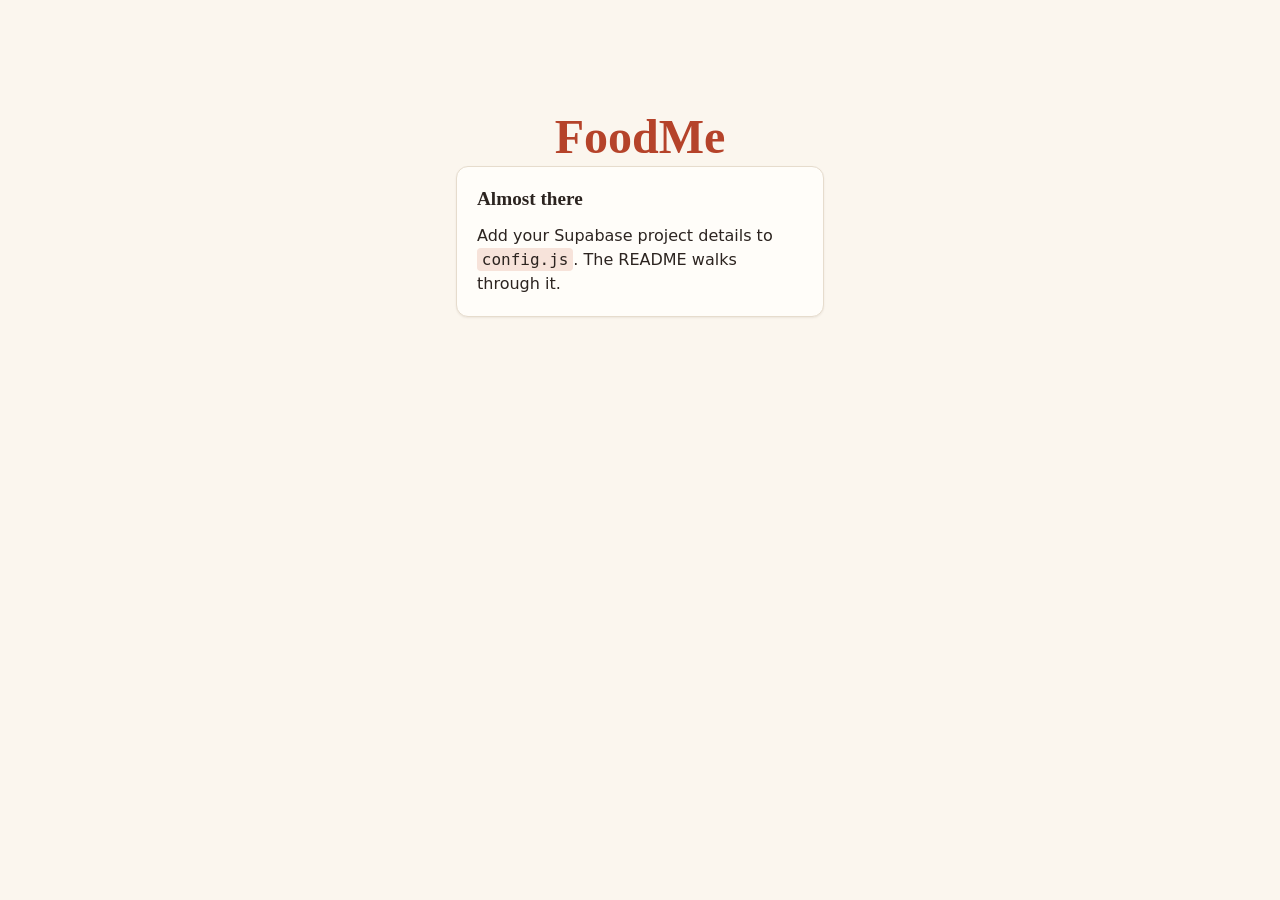
==== index.html @ 512645dd "Add FoodMe recipe, meal plan and grocery list app Static site for GitHub Pages, with Supabase for lo" ====
<!doctype html>
<html lang="en">
<head>
  <meta charset="utf-8">
  <meta name="viewport" content="width=device-width, initial-scale=1">
  <meta http-equiv="Content-Security-Policy"
    content="default-src 'self'; connect-src 'self' https://*.supabase.co wss://*.supabase.co; img-src 'self' https: http: data:; object-src 'none'; base-uri 'none'; form-action 'self'">
  <meta name="theme-color" content="#b5432a">
  <title>FoodMe</title>
  <link rel="icon" href="data:image/svg+xml,%3Csvg xmlns='http://www.w3.org/2000/svg' viewBox='0 0 32 32'%3E%3Ccircle cx='16' cy='16' r='15' fill='%23b5432a'/%3E%3Ccircle cx='16' cy='16' r='8' fill='%23fbf6ee'/%3E%3C/svg%3E">
  <link rel="stylesheet" href="styles.css">
  <script src="vendor/supabase.js"></script>
  <script src="config.js"></script>
  <script type="module" src="js/app.js"></script>
</head>
<body>
  <div id="app"></div>
  <div id="toast" role="status" aria-live="polite"></div>
  <noscript>FoodMe needs JavaScript to run.</noscript>
</body>
</html>
---- styles.css ----
:root {
  color-scheme: light dark;
  --bg: #fbf6ee;
  --surface: #fffdf9;
  --ink: #2c2420;
  --muted: #6f6258;
  --line: #e6dccd;
  --accent: #b5432a;
  --accent-ink: #fff;
  --accent-soft: #f7e3da;
  --olive: #5d6b34;
  --danger: #a32222;
  --shadow: 0 1px 2px rgb(60 40 20 / .08);
  --serif: Georgia, "Iowan Old Style", "Times New Roman", serif;
  --sans: system-ui, -apple-system, "Segoe UI", Roboto, sans-serif;
}
@media (prefers-color-scheme: dark) {
  :root {
    --bg: #1d1916;
    --surface: #27211d;
    --ink: #f1e9df;
    --muted: #b3a597;
    --line: #40362f;
    --accent: #e0775a;
    --accent-ink: #231310;
    --accent-soft: #46291f;
    --olive: #aebb7c;
    --danger: #f08a80;
    --shadow: none;
  }
}

* { box-sizing: border-box; }
html { -webkit-text-size-adjust: 100%; }
body { margin: 0; background: var(--bg); color: var(--ink); font: 16px/1.5 var(--sans); }
h1, h2 { font-family: var(--serif); font-weight: 600; line-height: 1.2; margin: 0; }
h1 { font-size: 1.9rem; }
h2 { font-size: 1.2rem; }
a { color: var(--accent); }
img { max-width: 100%; }
code { background: var(--accent-soft); padding: .1em .3em; border-radius: 4px; }
[hidden] { display: none !important; }

button, .button, input, textarea { font: inherit; color: inherit; }
button, .button {
  display: inline-block; min-height: 40px; padding: .4rem .9rem; cursor: pointer; text-decoration: none;
  background: var(--surface); border: 1px solid var(--line); border-radius: 8px;
}
button:hover, .button:hover { border-color: var(--accent); }
button:disabled { opacity: .55; cursor: default; }
.primary { background: var(--accent); border-color: var(--accent); color: var(--accent-ink); font-weight: 600; }
.danger { color: var(--danger); }
.link { background: none; border: 0; padding: 0; min-height: 0; color: var(--accent); text-decoration: underline; }
:focus-visible { outline: 2px solid var(--accent); outline-offset: 2px; }

input, textarea {
  width: 100%; padding: .55rem .7rem; background: var(--surface);
  border: 1px solid var(--line); border-radius: 8px;
}
textarea { resize: vertical; line-height: 1.45; }
input[type=checkbox] { width: 20px; height: 20px; accent-color: var(--accent); flex: none; margin: 0; }
label { display: block; font-weight: 600; font-size: .92rem; }
label > input, label > textarea { margin-top: .25rem; font-weight: 400; font-size: 1rem; }
.hint { color: var(--muted); font-weight: 400; }

.card { background: var(--surface); border: 1px solid var(--line); border-radius: 12px; box-shadow: var(--shadow); }
.muted { color: var(--muted); }
.inline { display: flex; gap: .5rem; }
.inline input { flex: 1; min-width: 0; }
.notice { background: var(--accent-soft); border-radius: 8px; padding: .6rem .8rem; margin: 0 0 1rem; }
.form-error { color: var(--danger); margin: 0; font-size: .92rem; }

/* sign in */
.auth { max-width: 400px; margin: 0 auto; padding: 12vh 16px 2rem; }
.auth-brand { font-size: 3rem; color: var(--accent); text-align: center; }
.auth-tag { text-align: center; color: var(--muted); margin: .25rem 0 1.5rem; }
.auth-card { padding: 1.25rem; display: grid; gap: .9rem; }
.auth-card .notice, .auth-card p { margin: 0; }
.auth-links { display: flex; justify-content: space-between; font-size: .92rem; }

/* app frame */
.topbar {
  position: sticky; top: 0; z-index: 5; display: flex; align-items: center; gap: 1rem;
  padding: .5rem 16px; background: var(--bg); border-bottom: 1px solid var(--line);
}
.brand { font: 600 1.4rem var(--serif); color: var(--accent); text-decoration: none; }
.tabs { display: flex; gap: .25rem; flex: 1; }
.tab { padding: .4rem .8rem; border-radius: 8px; color: var(--ink); text-decoration: none; }
.tab[aria-current] { background: var(--accent-soft); font-weight: 600; }
.signout { font-size: .9rem; }
.page { max-width: 960px; margin: 0 auto; padding: 1.25rem 16px 3rem; }
.page-head { display: flex; align-items: center; justify-content: space-between; gap: 1rem; flex-wrap: wrap; margin-bottom: 1rem; }
.actions { display: flex; gap: .5rem; }
.back { display: inline-block; margin-bottom: .75rem; font-size: .92rem; }
.empty { text-align: center; color: var(--muted); padding: 3rem 1rem; }
.empty h2 { color: var(--ink); margin-bottom: .4rem; }

/* recipes */
.import { padding: .9rem; margin-bottom: 1rem; display: grid; gap: .4rem; }
.search { margin-bottom: 1rem; }
.recipe-grid { display: grid; grid-template-columns: repeat(auto-fill, minmax(260px, 1fr)); gap: .75rem; }
.recipe-card {
  display: flex; align-items: center; gap: .75rem; padding: .6rem; min-width: 0; color: inherit; text-decoration: none;
  background: var(--surface); border: 1px solid var(--line); border-radius: 12px; box-shadow: var(--shadow);
}
.recipe-card:hover { border-color: var(--accent); }
.recipe-card img, .recipe-mark { width: 64px; height: 64px; border-radius: 8px; object-fit: cover; flex: none; }
.recipe-mark {
  display: grid; place-items: center; background: var(--accent-soft); color: var(--accent);
  font: 600 1.6rem var(--serif);
}
.recipe-text { min-width: 0; display: grid; overflow-wrap: anywhere; }
.recipe-text small { color: var(--muted); }
.hero { width: 100%; max-height: 340px; object-fit: cover; border-radius: 12px; margin-bottom: 1rem; }
.recipe-columns { display: grid; grid-template-columns: minmax(0, 2fr) minmax(0, 3fr); gap: 2rem; margin-top: 1.25rem; }
.recipe-columns h2 { margin-bottom: .5rem; }
.recipe-columns ul, .recipe-columns ol { padding-left: 1.2rem; margin: 0; overflow-wrap: anywhere; }
.recipe-columns li { margin-bottom: .45rem; }
.recipe-form { padding: 1.25rem; margin-top: 1rem; display: grid; gap: 1rem; }
.pair { display: grid; grid-template-columns: 1fr 1fr; gap: 1rem; }

/* plan */
.week-nav { display: flex; align-items: center; gap: .6rem; flex-wrap: wrap; margin-bottom: 1rem; }
.week-nav strong { min-width: 9.5rem; text-align: center; }
.days { display: grid; grid-template-columns: repeat(auto-fill, minmax(280px, 1fr)); gap: .75rem; }
.day { padding: .8rem; }
.day.today { border-color: var(--accent); }
.day h2 { margin-bottom: .4rem; }
.day h2 small { font: .85rem var(--sans); color: var(--muted); }
.slot { display: grid; grid-template-columns: 5rem minmax(0, 1fr); gap: .5rem; padding: .35rem 0; border-top: 1px solid var(--line); }
.slot-name { color: var(--olive); font-size: .85rem; font-weight: 600; text-transform: capitalize; padding-top: .4rem; }
.slot-meals { display: flex; flex-wrap: wrap; gap: .35rem; align-items: center; min-width: 0; }
.meal {
  display: inline-flex; align-items: center; max-width: 100%; padding-left: .55rem;
  background: var(--accent-soft); border-radius: 8px;
}
.meal a { color: inherit; text-decoration: none; font-size: .92rem; overflow-wrap: anywhere; }
.x { background: none; border: 0; min-height: 32px; width: 32px; padding: 0; color: var(--muted); font-size: 1.15rem; line-height: 1; }
.add { min-height: 32px; width: 32px; padding: 0; color: var(--accent); border-style: dashed; }

dialog { width: min(440px, calc(100vw - 32px)); max-height: 80vh; padding: 1rem; color: inherit;
  background: var(--surface); border: 1px solid var(--line); border-radius: 12px; }
dialog::backdrop { background: rgb(0 0 0 / .45); }
.picker-head { display: flex; justify-content: space-between; align-items: center; margin-bottom: .5rem; }
.picker-head h2 { text-transform: capitalize; }
.picker-list { display: grid; gap: .35rem; margin-top: .6rem; max-height: 50vh; overflow-y: auto; padding: 2px; }
.picker-list button { text-align: left; overflow-wrap: anywhere; }
.picker-list p { margin: .5rem 0; }

/* grocery */
.add-item { margin-bottom: 1rem; }
.grocery { list-style: none; margin: 0; padding: 0; }
.grocery:empty { display: none; }
.grocery li { display: flex; align-items: center; border-top: 1px solid var(--line); padding-right: .35rem; }
.grocery li:first-child { border-top: 0; }
.grocery label { flex: 1; min-width: 0; display: flex; align-items: center; gap: .7rem; padding: .7rem; font-weight: 400; font-size: 1rem; cursor: pointer; }
.item-name { flex: 1; min-width: 0; overflow-wrap: anywhere; }
.item-amount { color: var(--muted); font-size: .92rem; text-align: right; }
.done .item-name { text-decoration: line-through; color: var(--muted); }
.done-head { margin: 1.25rem 0 .5rem; color: var(--muted); }

#toast {
  position: fixed; left: 50%; bottom: 1.25rem; transform: translate(-50%, 1rem); z-index: 20;
  max-width: calc(100vw - 32px); padding: .6rem 1rem; border-radius: 8px;
  background: var(--ink); color: var(--bg); opacity: 0; pointer-events: none; transition: .2s;
}
#toast.show { opacity: 1; transform: translate(-50%, 0); }

@media (max-width: 640px) {
  h1 { font-size: 1.6rem; }
  .topbar { flex-wrap: wrap; gap: .25rem .75rem; justify-content: space-between; }
  .tabs { order: 3; flex-basis: 100%; }
  .tab { flex: 1; text-align: center; }
  .recipe-columns { grid-template-columns: minmax(0, 1fr); gap: 1.25rem; }
  .days { grid-template-columns: minmax(0, 1fr); }
}
@media (prefers-reduced-motion: reduce) { #toast { transition: none; } }
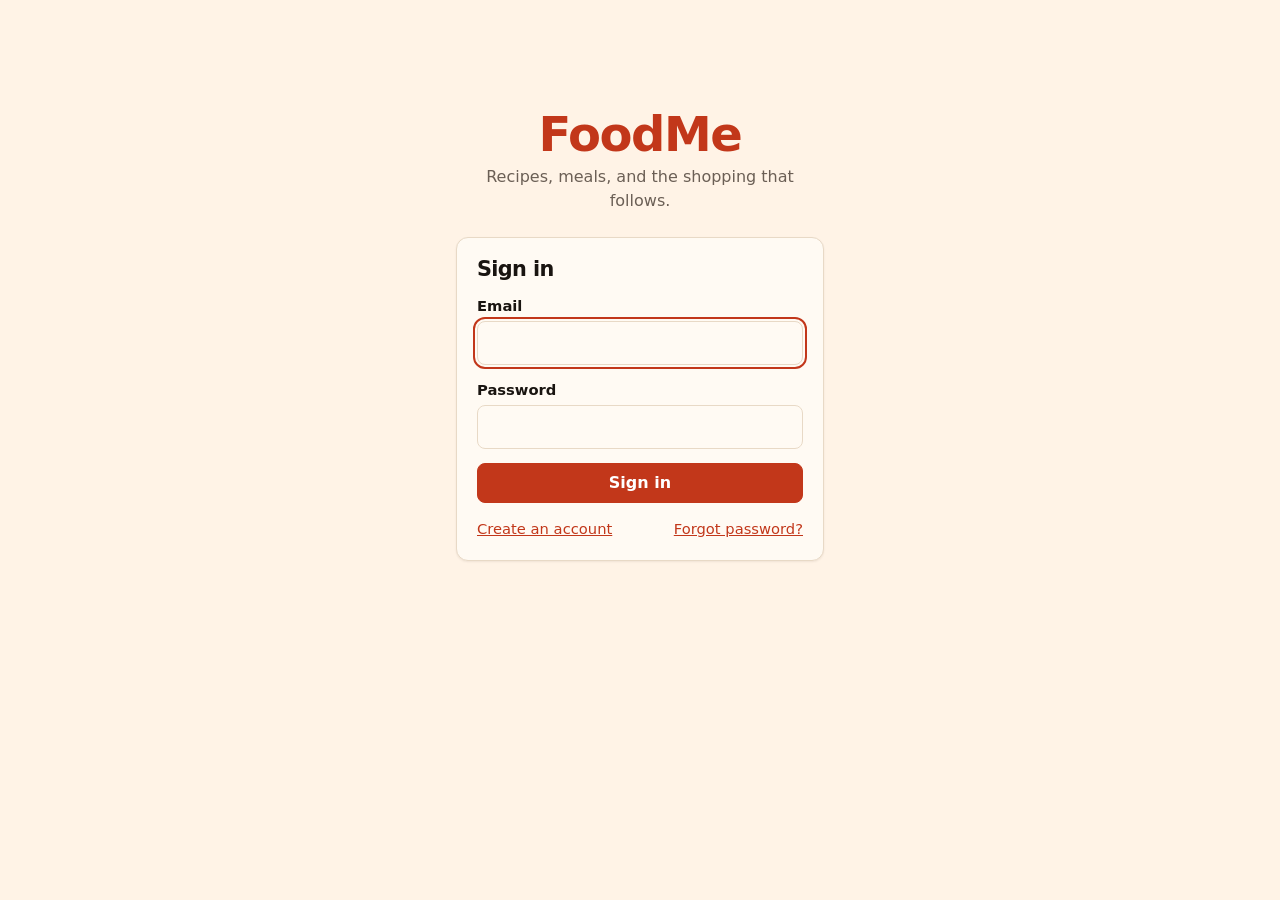
==== commit 44459ae0: "Restyle with kinetic type and lined recipe cards Add a moving headline, Tonight line and recipe tick" ====
--- a/index.html
+++ b/index.html
@@ -5,9 +5,9 @@
   <meta name="viewport" content="width=device-width, initial-scale=1">
   <meta http-equiv="Content-Security-Policy"
     content="default-src 'self'; connect-src 'self' https://*.supabase.co wss://*.supabase.co; img-src 'self' https: http: data:; object-src 'none'; base-uri 'none'; form-action 'self'">
-  <meta name="theme-color" content="#b5432a">
+  <meta name="theme-color" content="#c2371a">
   <title>FoodMe</title>
-  <link rel="icon" href="data:image/svg+xml,%3Csvg xmlns='http://www.w3.org/2000/svg' viewBox='0 0 32 32'%3E%3Ccircle cx='16' cy='16' r='15' fill='%23b5432a'/%3E%3Ccircle cx='16' cy='16' r='8' fill='%23fbf6ee'/%3E%3C/svg%3E">
+  <link rel="icon" href="data:image/svg+xml,%3Csvg xmlns='http://www.w3.org/2000/svg' viewBox='0 0 32 32'%3E%3Ccircle cx='16' cy='16' r='15' fill='%23c2371a'/%3E%3Ccircle cx='16' cy='16' r='8' fill='%23fff3e6'/%3E%3C/svg%3E">
   <link rel="stylesheet" href="styles.css">
   <script src="vendor/supabase.js"></script>
   <script src="config.js"></script>
--- a/styles.css
+++ b/styles.css
@@ -1,29 +1,29 @@
 :root {
   color-scheme: light dark;
-  --bg: #fbf6ee;
-  --surface: #fffdf9;
-  --ink: #2c2420;
-  --muted: #6f6258;
-  --line: #e6dccd;
-  --accent: #b5432a;
+  --bg: #fff3e6;
+  --surface: #fffaf3;
+  --ink: #191410;
+  --muted: #6b5f55;
+  --line: #e8d9c6;
+  --accent: #c2371a;
   --accent-ink: #fff;
-  --accent-soft: #f7e3da;
+  --accent-soft: #ffe1d2;
   --olive: #5d6b34;
   --danger: #a32222;
   --shadow: 0 1px 2px rgb(60 40 20 / .08);
-  --serif: Georgia, "Iowan Old Style", "Times New Roman", serif;
+  --type: "American Typewriter", "Courier New", Courier, monospace;
   --sans: system-ui, -apple-system, "Segoe UI", Roboto, sans-serif;
 }
 @media (prefers-color-scheme: dark) {
   :root {
-    --bg: #1d1916;
-    --surface: #27211d;
-    --ink: #f1e9df;
-    --muted: #b3a597;
-    --line: #40362f;
-    --accent: #e0775a;
-    --accent-ink: #231310;
-    --accent-soft: #46291f;
+    --bg: #14100d;
+    --surface: #1f1914;
+    --ink: #fff3e6;
+    --muted: #b8a99b;
+    --line: #3c3128;
+    --accent: #ff7a55;
+    --accent-ink: #1d0d07;
+    --accent-soft: #43231a;
     --olive: #aebb7c;
     --danger: #f08a80;
     --shadow: none;
@@ -33,9 +33,9 @@
 * { box-sizing: border-box; }
 html { -webkit-text-size-adjust: 100%; }
 body { margin: 0; background: var(--bg); color: var(--ink); font: 16px/1.5 var(--sans); }
-h1, h2 { font-family: var(--serif); font-weight: 600; line-height: 1.2; margin: 0; }
-h1 { font-size: 1.9rem; }
-h2 { font-size: 1.2rem; }
+h1, h2 { font-family: var(--sans); font-weight: 800; letter-spacing: -.03em; line-height: 1.1; margin: 0; }
+h1 { font-size: 2.6rem; }
+h2 { font-size: 1.3rem; }
 a { color: var(--accent); }
 img { max-width: 100%; }
 code { background: var(--accent-soft); padding: .1em .3em; border-radius: 4px; }
@@ -81,13 +81,22 @@
 /* app frame */
 .topbar {
   position: sticky; top: 0; z-index: 5; display: flex; align-items: center; gap: 1rem;
-  padding: .5rem 16px; background: var(--bg); border-bottom: 1px solid var(--line);
-}
-.brand { font: 600 1.4rem var(--serif); color: var(--accent); text-decoration: none; }
+  padding: .5rem 16px; background: var(--bg); border-bottom: 2px solid var(--ink);
+}
+.brand { font: 800 1.5rem var(--sans); letter-spacing: -.04em; color: var(--accent); text-decoration: none; }
 .tabs { display: flex; gap: .25rem; flex: 1; }
-.tab { padding: .4rem .8rem; border-radius: 8px; color: var(--ink); text-decoration: none; }
-.tab[aria-current] { background: var(--accent-soft); font-weight: 600; }
-.signout { font-size: .9rem; }
+.tab { padding: .4rem .8rem; color: var(--ink); font-weight: 600; text-decoration: none; border-bottom: 3px solid transparent; }
+.tab[aria-current] { color: var(--accent); border-bottom-color: var(--accent); font-weight: 800; }
+.hello {
+  max-width: 11rem; padding: .3rem .6rem; border-radius: 8px; font-size: .92rem; color: var(--ink);
+  text-decoration: none; white-space: nowrap; overflow: hidden; text-overflow: ellipsis;
+}
+.hello:hover, .hello[aria-current] { background: var(--accent-soft); }
+.profile { display: grid; grid-template-columns: repeat(auto-fill, minmax(min(100%, 340px), 1fr)); gap: .75rem; align-items: start; }
+.profile .card { padding: 1rem; display: grid; gap: .75rem; }
+.profile .card p { margin: 0; }
+.profile button { justify-self: start; }
+.danger-zone { border-color: var(--danger); }
 .page { max-width: 960px; margin: 0 auto; padding: 1.25rem 16px 3rem; }
 .page-head { display: flex; align-items: center; justify-content: space-between; gap: 1rem; flex-wrap: wrap; margin-bottom: 1rem; }
 .actions { display: flex; gap: .5rem; }
@@ -99,44 +108,143 @@
 .import { padding: .9rem; margin-bottom: 1rem; display: grid; gap: .4rem; }
 .search { margin-bottom: 1rem; }
 .recipe-grid { display: grid; grid-template-columns: repeat(auto-fill, minmax(260px, 1fr)); gap: .75rem; }
-.recipe-card {
-  display: flex; align-items: center; gap: .75rem; padding: .6rem; min-width: 0; color: inherit; text-decoration: none;
-  background: var(--surface); border: 1px solid var(--line); border-radius: 12px; box-shadow: var(--shadow);
-}
-.recipe-card:hover { border-color: var(--accent); }
-.recipe-card img, .recipe-mark { width: 64px; height: 64px; border-radius: 8px; object-fit: cover; flex: none; }
-.recipe-mark {
-  display: grid; place-items: center; background: var(--accent-soft); color: var(--accent);
-  font: 600 1.6rem var(--serif);
-}
-.recipe-text { min-width: 0; display: grid; overflow-wrap: anywhere; }
-.recipe-text small { color: var(--muted); }
-.hero { width: 100%; max-height: 340px; object-fit: cover; border-radius: 12px; margin-bottom: 1rem; }
-.recipe-columns { display: grid; grid-template-columns: minmax(0, 2fr) minmax(0, 3fr); gap: 2rem; margin-top: 1.25rem; }
-.recipe-columns h2 { margin-bottom: .5rem; }
-.recipe-columns ul, .recipe-columns ol { padding-left: 1.2rem; margin: 0; overflow-wrap: anywhere; }
-.recipe-columns li { margin-bottom: .45rem; }
+.recipe-tools { justify-content: flex-end; margin-bottom: .75rem; }
+.hero { width: 100%; max-height: 340px; object-fit: cover; border-radius: 4px; margin-bottom: 1rem; }
+
+/* old lined index card: fixed colours in both themes, because it's paper.
+   Everything inside sits on the --rule grid so text stays on the printed lines. */
+.index-card {
+  --rule: 1.5rem; --top: .6rem; --pad: .9rem; --paper: #fbf3e1; --blue: #a9c4dc; --red: #d0584a; --pen: #2a211a;
+  display: block; position: relative; min-width: 0; padding: var(--top) var(--pad) .75rem;
+  color: var(--pen); text-decoration: none; font: .9rem/var(--rule) var(--type);
+  background: var(--paper) repeating-linear-gradient(to bottom, transparent 0 calc(var(--rule) - 1px), var(--blue) calc(var(--rule) - 1px) var(--rule)) 0 calc(var(--top) - .22rem);
+  border-radius: 3px; box-shadow: 0 1px 2px rgb(40 25 10 / .25), 0 6px 14px rgb(40 25 10 / .12);
+}
+@media (prefers-color-scheme: dark) { .index-card { --paper: #efe3c8; --blue: #9db6cb; } }
+.ic-head { position: relative; display: flex; flex-wrap: wrap; align-items: baseline; justify-content: space-between; gap: 0 .75rem; }
+.ic-head::after { content: ""; position: absolute; left: calc(var(--pad) * -1); right: calc(var(--pad) * -1); bottom: .22rem; height: 2px; background: var(--red); }
+.ic-head strong, .ic-head h1 { font: 800 1.05rem/var(--rule) var(--sans); letter-spacing: -.02em; min-width: 0; overflow-wrap: anywhere; }
+.ic-head small { font-size: .78rem; white-space: nowrap; line-height: var(--rule); }
+.ic-body { display: grid; grid-template-columns: minmax(0, 2fr) 1.4rem minmax(0, 3fr); gap: .5rem; }
+.ic-left, .ic-right { display: block; min-width: 0; overflow-wrap: anywhere; }
+.ic-note { color: #5f5247; }
+
+/* in the list: a fixed window of five lines */
+.recipe-grid { display: grid; grid-template-columns: repeat(auto-fill, minmax(min(100%, 320px), 1fr)); gap: 1rem; }
+.recipe-card { transition: transform .15s ease; }
+.recipe-card:hover, .recipe-card:focus-visible { transform: rotate(-.6deg) translateY(-2px); }
+.recipe-card { font-size: .85rem; }
+.recipe-card .ic-body { height: calc(var(--rule) * 5); grid-template-columns: minmax(0, 1fr) 1.2rem minmax(0, 1fr); }
+.recipe-card .ic-left, .recipe-card .ic-right { height: 100%; overflow: hidden; }
+.recipe-card .ic-left span { display: block; white-space: nowrap; overflow: hidden; text-overflow: ellipsis; }
+.recipe-card .ic-right img { float: right; width: 3.5rem; height: calc(var(--rule) * 3); margin: .22rem 0 0 .5rem; object-fit: cover; }
+
+/* the curly bracket, pointing at the method. Drawn from four pieces so the
+   curves keep their shape however tall the ingredient list gets. */
+.brace { --r: .7rem; --w: 2px; position: relative; display: grid; grid-template-rows: 1fr 1fr; color: var(--red); margin-block: .2rem .35rem; }
+.brace i { position: relative; display: block; }
+.brace i::before, .brace i::after { content: ""; position: absolute; border: 0 solid currentColor; }
+.brace i::before { left: 0; width: 50%; }
+.brace i::after { left: calc(50% - var(--w)); right: 0; height: var(--r); }
+.brace i:first-child::before { top: 0; bottom: var(--r); border-top-width: var(--w); border-right-width: var(--w); border-top-right-radius: var(--r); }
+.brace i:first-child::after { bottom: 0; border-bottom-width: var(--w); border-left-width: var(--w); border-bottom-left-radius: var(--r); }
+.brace i:last-child::before { top: var(--r); bottom: 0; border-bottom-width: var(--w); border-right-width: var(--w); border-bottom-right-radius: var(--r); }
+.brace i:last-child::after { top: 0; border-top-width: var(--w); border-left-width: var(--w); border-top-left-radius: var(--r); }
+
+/* the full recipe: the same card, as long as it needs to be */
+.recipe-sheet { --rule: 1.75rem; --pad: 1.4rem; font-size: 1rem; padding-bottom: 1.25rem; }
+.recipe-sheet .ic-head h1 { font-size: 1.5rem; }
+.recipe-sheet .ic-head small { font-size: .9rem; }
+.recipe-sheet h2 { font: 700 .95rem/var(--rule) var(--type); letter-spacing: .06em; text-transform: uppercase; color: #a8392c; }
+.recipe-sheet ul, .recipe-sheet ol { margin: 0; padding: 0; list-style: none; }
+.recipe-sheet ol { padding-left: 1.7rem; list-style: decimal; }
+.recipe-sheet p { margin: 0; }
+.recipe-sheet a { color: #a8392c; }
+
+/* the Recipes home screen is the only place that moves */
+.kinetic { margin-bottom: 1.75rem; }
+.kinetic h1 { font-size: clamp(3rem, 12vw, 6rem); line-height: .95; letter-spacing: -.045em; }
+.kinetic h1 span { display: inline-block; animation: rise .8s cubic-bezier(.2, .9, .2, 1) both; }
+.kinetic h1 span:nth-child(2) { animation-delay: .12s; }
+.kinetic h1 span:nth-child(3) { animation-delay: .24s; color: var(--accent); }
+.tonight { margin: .75rem 0 1rem; font-size: clamp(1.15rem, 3.5vw, 1.5rem); font-weight: 600; letter-spacing: -.02em; }
+.tonight span { display: inline-block; color: var(--accent); font-weight: 800; }
+.ticker { overflow: hidden; white-space: nowrap; border-block: 2px solid var(--ink); padding: .3rem 0; font-size: 1.2rem; font-weight: 700; }
+.ticker div { display: inline-block; animation: slide 40s linear infinite; }
+.ticker b { color: var(--accent); margin: 0 .7rem; }
+.kinetic.still .ticker div { animation-play-state: paused; }
+.motion-toggle { display: block; margin: .4rem 0 0 auto; font-size: .82rem; }
+@keyframes rise { from { transform: translateY(60%); opacity: 0; } to { transform: none; opacity: 1; } }
+@keyframes slide { to { transform: translateX(-50%); } }
+@media (prefers-reduced-motion: reduce) {
+  .kinetic h1 span, .ticker div { animation: none; }
+  .motion-toggle { display: none; }
+  .recipe-card { transition: none; }
+  .recipe-card:hover, .recipe-card:focus-visible { transform: none; }
+}
+
 .recipe-form { padding: 1.25rem; margin-top: 1rem; display: grid; gap: 1rem; }
 .pair { display: grid; grid-template-columns: 1fr 1fr; gap: 1rem; }
 
 /* plan */
+.page.wide { max-width: 1240px; }
 .week-nav { display: flex; align-items: center; gap: .6rem; flex-wrap: wrap; margin-bottom: 1rem; }
 .week-nav strong { min-width: 9.5rem; text-align: center; }
-.days { display: grid; grid-template-columns: repeat(auto-fill, minmax(280px, 1fr)); gap: .75rem; }
-.day { padding: .8rem; }
+.planner { display: grid; grid-template-columns: minmax(0, 1fr); gap: .75rem; }
+.plan-recipes { display: none; }
+.days { display: grid; grid-template-columns: minmax(0, 1fr); gap: .5rem; }
+.day { position: relative; display: grid; grid-template-columns: 4.5rem minmax(0, 1fr); gap: .6rem; padding: .6rem .7rem; }
 .day.today { border-color: var(--accent); }
-.day h2 { margin-bottom: .4rem; }
-.day h2 small { font: .85rem var(--sans); color: var(--muted); }
-.slot { display: grid; grid-template-columns: 5rem minmax(0, 1fr); gap: .5rem; padding: .35rem 0; border-top: 1px solid var(--line); }
-.slot-name { color: var(--olive); font-size: .85rem; font-weight: 600; text-transform: capitalize; padding-top: .4rem; }
-.slot-meals { display: flex; flex-wrap: wrap; gap: .35rem; align-items: center; min-width: 0; }
+.day h2 { font-size: 1.05rem; padding-top: .3rem; }
+.day h2 small { display: block; font: .8rem var(--sans); color: var(--muted); }
+.day-meals { display: flex; flex-wrap: wrap; gap: .35rem; align-items: center; min-width: 0; }
 .meal {
-  display: inline-flex; align-items: center; max-width: 100%; padding-left: .55rem;
+  display: inline-flex; align-items: center; max-width: 100%; min-width: 0; padding-left: .55rem;
   background: var(--accent-soft); border-radius: 8px;
 }
+.meal-text { display: grid; min-width: 0; padding: .2rem 0; line-height: 1.25; }
+.meal small { color: var(--olive); font-size: .72rem; font-weight: 600; text-transform: capitalize; }
 .meal a { color: inherit; text-decoration: none; font-size: .92rem; overflow-wrap: anywhere; }
-.x { background: none; border: 0; min-height: 32px; width: 32px; padding: 0; color: var(--muted); font-size: 1.15rem; line-height: 1; }
-.add { min-height: 32px; width: 32px; padding: 0; color: var(--accent); border-style: dashed; }
+.x { background: none; border: 0; min-height: 32px; width: 32px; flex: none; padding: 0; color: var(--muted); font-size: 1.15rem; line-height: 1; }
+.add { min-height: 36px; padding: 0 .6rem; color: var(--accent); border-style: dashed; font-size: .88rem; }
+.drop-zones { display: none; position: absolute; inset: 0; z-index: 2; grid-auto-rows: 1fr; gap: 2px; padding: 2px; background: var(--surface); border-radius: 12px; }
+.planner.dragging .drop-zones { display: grid; }
+.drop-zone {
+  display: grid; place-items: center; font-size: .82rem; color: var(--muted); text-transform: capitalize;
+  border: 1px dashed var(--line); border-radius: 8px;
+}
+.drop-zone.over { background: var(--accent-soft); border: 1px solid var(--accent); color: var(--ink); font-weight: 600; }
+
+.plan-recipes h2 { font-size: 1.05rem; }
+.plan-recipes .hint { margin: 0; font-size: .82rem; }
+.plan-recipe-list { display: grid; gap: .3rem; align-content: start; overflow-y: auto; min-height: 0; padding: 2px; }
+.plan-recipe {
+  padding: .35rem .5rem; font-size: .88rem; overflow-wrap: anywhere; cursor: grab;
+  background: var(--bg); border: 1px solid var(--line); border-radius: 8px;
+}
+.plan-recipe:hover { border-color: var(--accent); }
+.plan-recipe-list p { margin: 0; font-size: .88rem; }
+
+@media (min-width: 900px) {
+  .planner { grid-template-columns: 190px minmax(0, 1fr); align-items: start; }
+  .plan-recipes {
+    display: grid; grid-template-rows: auto auto auto minmax(0, 1fr); gap: .45rem; padding: .7rem;
+    position: sticky; top: 4rem; max-height: calc(100vh - 5rem);
+  }
+  .days { grid-template-columns: repeat(7, minmax(0, 1fr)); }
+  .day { grid-template-columns: minmax(0, 1fr); align-content: start; gap: .4rem; min-height: 300px; padding: .55rem; }
+  .day h2 { padding-top: 0; }
+  .day h2 small { display: inline; }
+  .day-meals { align-items: stretch; flex-direction: column; }
+  .meal { width: 100%; justify-content: space-between; }
+  .meal .x { width: 24px; }
+  .add { width: 100%; padding: 0; }
+  .meal[draggable] { cursor: grab; }
+}
+@media (hover: none) {
+  .planner { grid-template-columns: minmax(0, 1fr); }
+  .plan-recipes { display: none; }
+}
 
 dialog { width: min(440px, calc(100vw - 32px)); max-height: 80vh; padding: 1rem; color: inherit;
   background: var(--surface); border: 1px solid var(--line); border-radius: 12px; }
@@ -171,7 +279,23 @@
   .topbar { flex-wrap: wrap; gap: .25rem .75rem; justify-content: space-between; }
   .tabs { order: 3; flex-basis: 100%; }
   .tab { flex: 1; text-align: center; }
-  .recipe-columns { grid-template-columns: minmax(0, 1fr); gap: 1.25rem; }
-  .days { grid-template-columns: minmax(0, 1fr); }
+  .recipe-sheet { --pad: 1rem; }
+  /* on a phone the columns stack, so the bracket lies down and points at the method */
+  .recipe-sheet .ic-body { grid-template-columns: minmax(0, 1fr); gap: 0; }
+  .recipe-sheet .brace { grid-template-rows: none; grid-template-columns: 1fr 1fr; height: var(--rule); margin-block: 0; }
+  .recipe-sheet .brace i::before, .recipe-sheet .brace i::after {
+    top: 50%; bottom: 0; left: auto; right: auto; width: auto; height: auto; border-width: 0; border-radius: 0;
+  }
+  .recipe-sheet .brace i::before { top: 0; bottom: calc(50% - var(--w)); }
+  .recipe-sheet .brace i:first-child::before { left: 0; right: var(--r); border-left-width: var(--w); border-bottom-width: var(--w); border-bottom-left-radius: var(--r); }
+  .recipe-sheet .brace i:first-child::after { right: 0; width: var(--r); border-top-width: var(--w); border-right-width: var(--w); border-top-right-radius: var(--r); }
+  .recipe-sheet .brace i:last-child::before { left: var(--r); right: 0; border-right-width: var(--w); border-bottom-width: var(--w); border-bottom-right-radius: var(--r); }
+  .recipe-sheet .brace i:last-child::after { left: 0; width: var(--r); border-top-width: var(--w); border-left-width: var(--w); border-top-left-radius: var(--r); }
 }
 @media (prefers-reduced-motion: reduce) { #toast { transition: none; } }
+.slot-choice { display: grid; grid-template-columns: repeat(3, 1fr); gap: .3rem; margin-bottom: .6rem; }
+.slot-choice label { font-weight: 400; text-transform: capitalize; }
+.slot-choice input { position: absolute; opacity: 0; width: 1px; }
+.slot-choice span { display: block; padding: .35rem 0; text-align: center; border: 1px solid var(--line); border-radius: 8px; cursor: pointer; }
+.slot-choice input:checked + span { background: var(--accent-soft); border-color: var(--accent); font-weight: 600; }
+.slot-choice input:focus-visible + span { outline: 2px solid var(--accent); outline-offset: 2px; }
